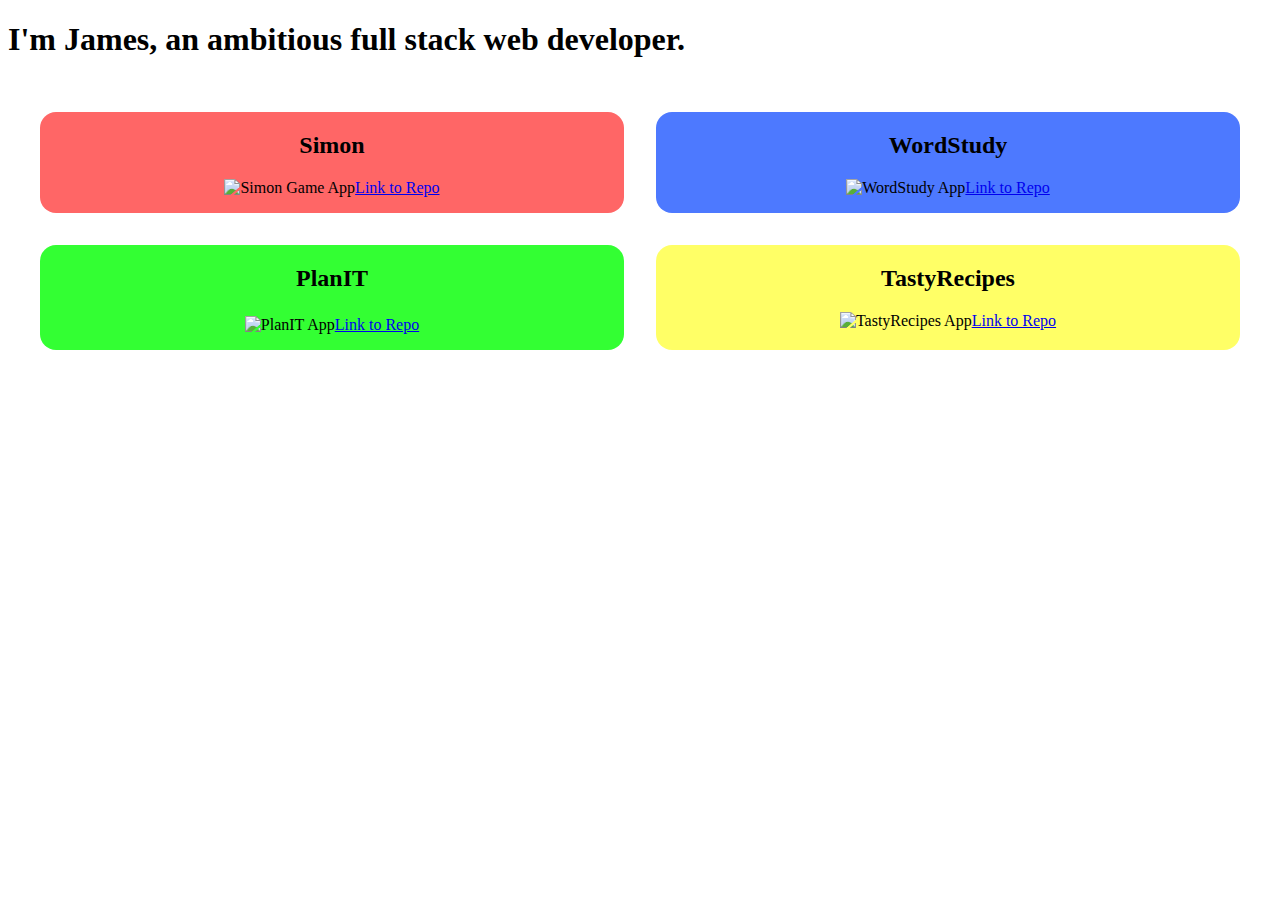
==== index.html @ 19d8dce3 "Update index.html" ====
<!DOCTYPE html>
<html>
  <head>
    <meta charset='utf-8'>
    <title>James R. Saez - Portfolio Site</title>
    <link rel='stylesheet' type='text/css' href='./css/styles.css'>
  </head>
  <body>
    <h1>I'm James, an ambitious full stack web developer.</h1>
    <div class='grid-container'>
      <div class='project1'><p><h2>Simon</h2></p><img src="https://i.gyazo.com/ce468bc536f0fccf542eddf2f3be793d.png" alt="Simon Game App"/><a href="https://github.com/james-r-saez/Project-1">Link to Repo</a></div>
      <div class='project2'><p><h2>WordStudy</h2></p><img src="https://i.gyazo.com/c68a6ecdb8e50d18b7a4ad365700e915.png" alt="WordStudy App" /><a href="https://github.com/james-r-saez/Project-2">Link to Repo</a></div>
      <div class='project3'><p><h2>PlanIT</p></h2><img src="https://i.gyazo.com/9975f8757023a9bcb260be913e08a786.png" alt="PlanIT App" /><a href="https://github.com/james-r-saez/planIt">Link to Repo</a></div>
      <div class='project4'><p><h2>TastyRecipes</h2></p><img src="https://i.imgur.com/FkKMTIp.png" alt="TastyRecipes App" /><a href="https://github.com/james-r-saez/tasty-recipes">Link to Repo</a></div>
    </div>
  </body>
</html>
---- css/styles.css ----
:root {
  --grid-unit-size: 70vw;
  --grid-border-radius: 1em;
}

.grid-container {
  padding: 2em;
  text-align: center;
  display: grid;
  grid-gap: 2em;
  grid-template-columns: 4fr 4fr;
  grid-template-rows: auto;
  grid-template-areas:
  "project1 project2"
  "project3 project4";
}

@media only screen and (max-width: 800px) {
  .grid-container {
    padding: 1em;
    text-align: center;
    display: grid;
    grid-gap: 1em;
    grid-template-columns: 1fr;
    grid-template-rows: auto;
    --grid-unit-size: 90vw;
    grid-template-areas:
    "project1"
    "project2"
    "project3"
    "project4";
  }
}

.project1 {
  grid-area: project1;
  background-color: #ff6666;
  max-width: var(--grid-unit-size);
  border-radius: var(--grid-border-radius);
}

.project2 {
  grid-area: project2;
  background-color: #4d79ff;
  max-width: var(--grid-unit-size);
  border-radius: var(--grid-border-radius);
}

.project3 {
  background-color: #33ff33;
  grid-area: project3;
  max-width: var(--grid-unit-size);
  border-radius: var(--grid-border-radius);
}

.project4 {
  grid-area: project4;
  background-color: #ffff66;
  max-width: var(--grid-unit-size);
  border-radius: var(--grid-border-radius);
}

img {
  max-width: 40vw;
  margin-bottom: 1em;
}
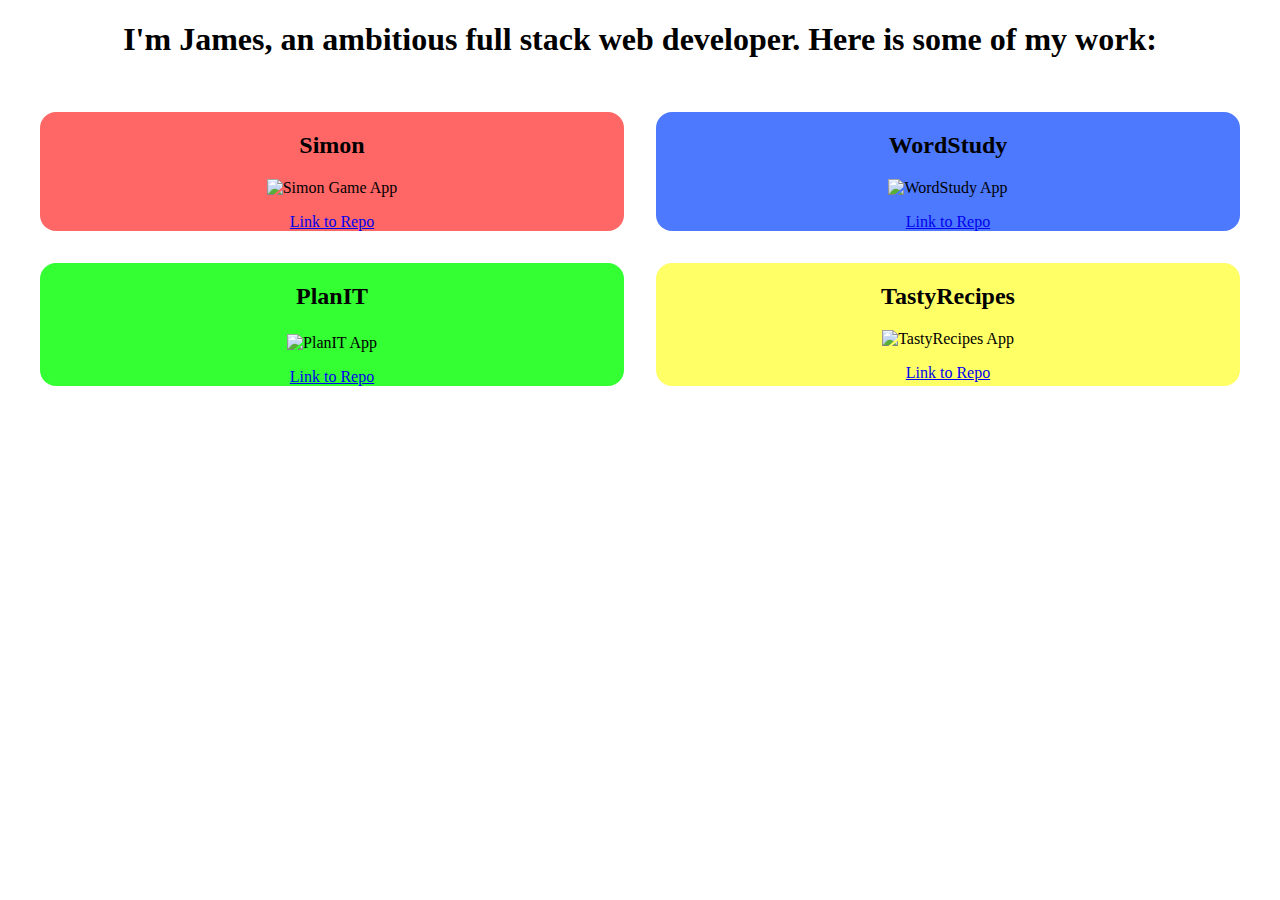
==== commit 9eea75f7: "Update index.html" ====
--- a/index.html
+++ b/index.html
@@ -6,12 +6,12 @@
     <link rel='stylesheet' type='text/css' href='./css/styles.css'>
   </head>
   <body>
-    <h1>I'm James, an ambitious full stack web developer.</h1>
+    <center><h1>I'm James, an ambitious full stack web developer. Here is some of my work:</h1></center>
     <div class='grid-container'>
-      <div class='project1'><p><h2>Simon</h2></p><img src="https://i.gyazo.com/ce468bc536f0fccf542eddf2f3be793d.png" alt="Simon Game App"/><a href="https://github.com/james-r-saez/Project-1">Link to Repo</a></div>
-      <div class='project2'><p><h2>WordStudy</h2></p><img src="https://i.gyazo.com/c68a6ecdb8e50d18b7a4ad365700e915.png" alt="WordStudy App" /><a href="https://github.com/james-r-saez/Project-2">Link to Repo</a></div>
-      <div class='project3'><p><h2>PlanIT</p></h2><img src="https://i.gyazo.com/9975f8757023a9bcb260be913e08a786.png" alt="PlanIT App" /><a href="https://github.com/james-r-saez/planIt">Link to Repo</a></div>
-      <div class='project4'><p><h2>TastyRecipes</h2></p><img src="https://i.imgur.com/FkKMTIp.png" alt="TastyRecipes App" /><a href="https://github.com/james-r-saez/tasty-recipes">Link to Repo</a></div>
+      <div class='project1'><p><h2>Simon</h2></p><img src="https://i.gyazo.com/ce468bc536f0fccf542eddf2f3be793d.png" alt="Simon Game App"/><br/><a href="https://github.com/james-r-saez/Project-1">Link to Repo</a></div>
+      <div class='project2'><p><h2>WordStudy</h2></p><img src="https://i.gyazo.com/c68a6ecdb8e50d18b7a4ad365700e915.png" alt="WordStudy App" /><br/><a href="https://github.com/james-r-saez/Project-2">Link to Repo</a></div>
+      <div class='project3'><p><h2>PlanIT</p></h2><img src="https://i.gyazo.com/9975f8757023a9bcb260be913e08a786.png" alt="PlanIT App" /><br/><a href="https://github.com/james-r-saez/planIt">Link to Repo</a></div>
+      <div class='project4'><p><h2>TastyRecipes</h2></p><img src="https://i.imgur.com/FkKMTIp.png" alt="TastyRecipes App" /><br/><a href="https://github.com/james-r-saez/tasty-recipes">Link to Repo</a></div>
     </div>
   </body>
 </html>
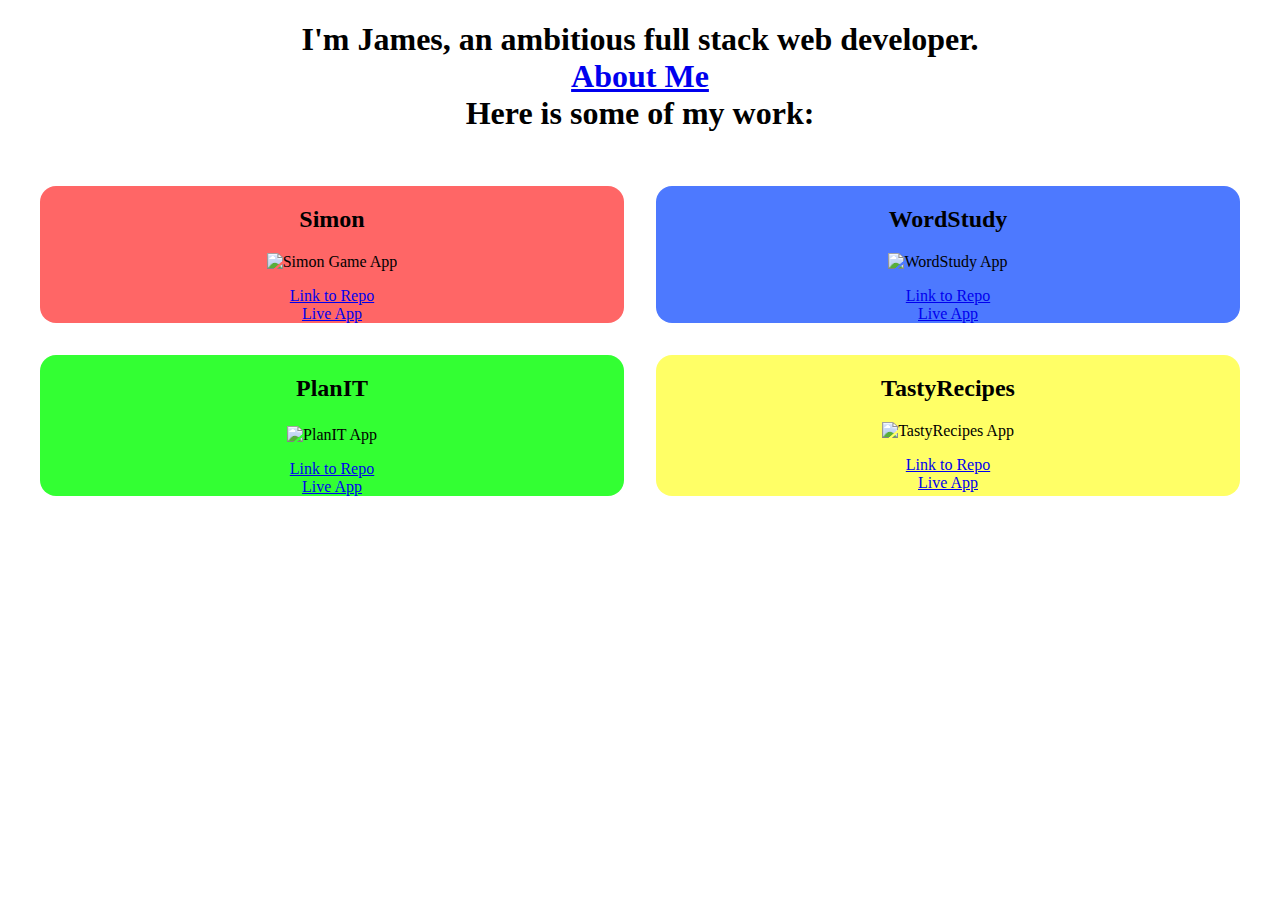
==== commit e9e1b961: "Update index.html" ====
--- a/index.html
+++ b/index.html
@@ -6,12 +6,14 @@
     <link rel='stylesheet' type='text/css' href='./css/styles.css'>
   </head>
   <body>
-    <center><h1>I'm James, an ambitious full stack web developer. Here is some of my work:</h1></center>
+    <center><h1>I'm James, an ambitious full stack web developer. <br /> 
+      <a href="about.html">About Me</a> <br />
+      Here is some of my work:</h1></center>
     <div class='grid-container'>
-      <div class='project1'><p><h2>Simon</h2></p><img src="https://i.gyazo.com/ce468bc536f0fccf542eddf2f3be793d.png" alt="Simon Game App"/><br/><a href="https://github.com/james-r-saez/Project-1">Link to Repo</a></div>
-      <div class='project2'><p><h2>WordStudy</h2></p><img src="https://i.gyazo.com/c68a6ecdb8e50d18b7a4ad365700e915.png" alt="WordStudy App" /><br/><a href="https://github.com/james-r-saez/Project-2">Link to Repo</a></div>
-      <div class='project3'><p><h2>PlanIT</p></h2><img src="https://i.gyazo.com/9975f8757023a9bcb260be913e08a786.png" alt="PlanIT App" /><br/><a href="https://github.com/james-r-saez/planIt">Link to Repo</a></div>
-      <div class='project4'><p><h2>TastyRecipes</h2></p><img src="https://i.imgur.com/FkKMTIp.png" alt="TastyRecipes App" /><br/><a href="https://github.com/james-r-saez/tasty-recipes">Link to Repo</a></div>
+      <div class='project1'><p><h2>Simon</h2></p><img src="https://i.gyazo.com/ce468bc536f0fccf542eddf2f3be793d.png" alt="Simon Game App"/><br/><a href="https://github.com/james-r-saez/Project-1">Link to Repo</a> <br /><a href="https://git.generalassemb.ly/pages/james-saez/SimonGame/">Live App</a></div>
+      <div class='project2'><p><h2>WordStudy</h2></p><img src="https://i.gyazo.com/c68a6ecdb8e50d18b7a4ad365700e915.png" alt="WordStudy App" /><br/><a href="https://github.com/james-r-saez/Project-2">Link to Repo</a> <br /><a href="https://james-s-project-2.herokuapp.com/">Live App</a></div>
+      <div class='project3'><p><h2>PlanIT</p></h2><img src="https://i.gyazo.com/9975f8757023a9bcb260be913e08a786.png" alt="PlanIT App" /><br/><a href="https://github.com/james-r-saez/planIt">Link to Repo</a> <br /><a href="https://planit31.herokuapp.com/">Live App</a> </div>
+      <div class='project4'><p><h2>TastyRecipes</h2></p><img src="https://i.imgur.com/FkKMTIp.png" alt="TastyRecipes App" /><br/><a href="https://github.com/james-r-saez/tasty-recipes/">Link to Repo</a> <br /><a href="http://weak-bucket.surge.sh/">Live App</a> </div>
     </div>
   </body>
 </html>
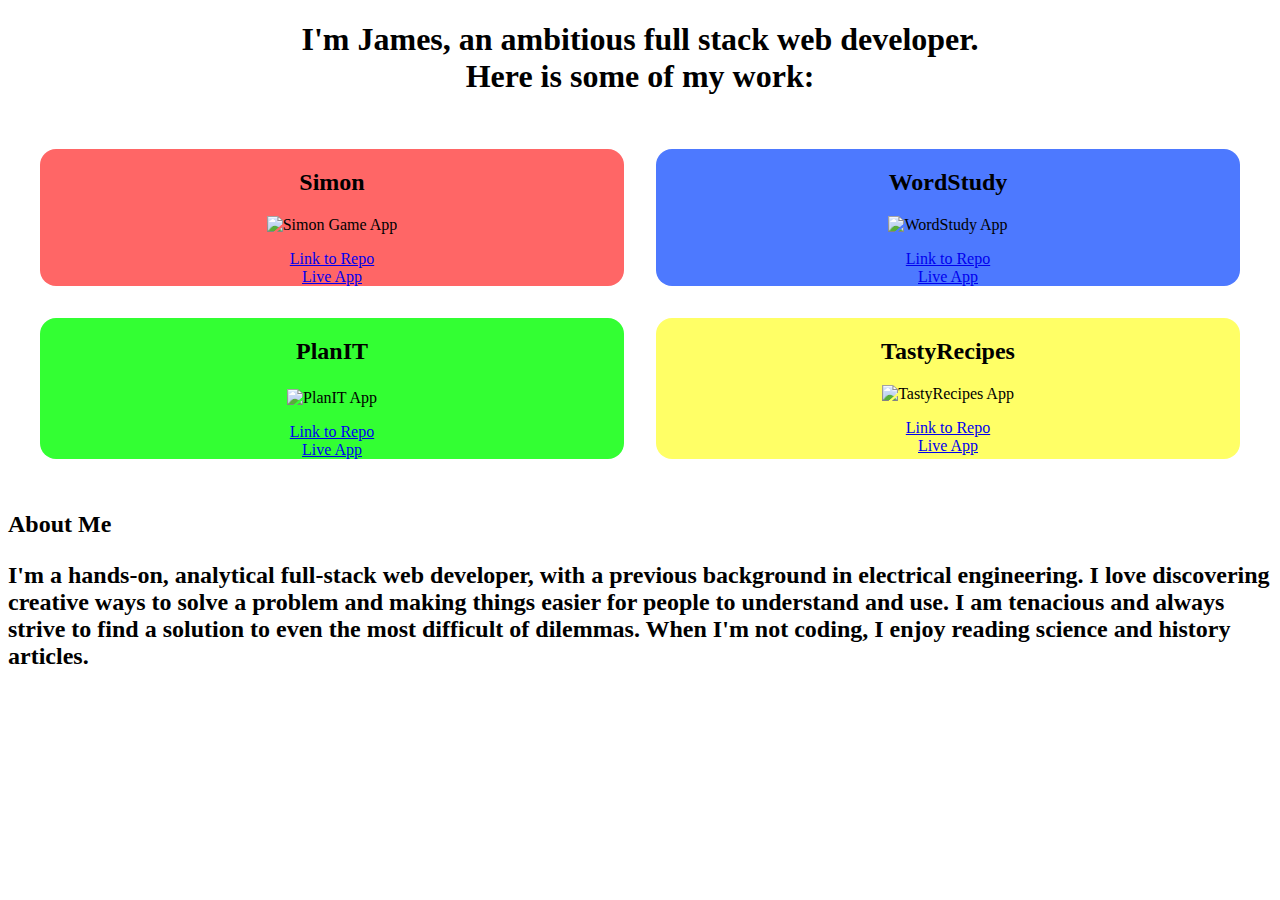
==== commit 153b321c: "updated index" ====
--- a/index.html
+++ b/index.html
@@ -7,7 +7,6 @@
   </head>
   <body>
     <center><h1>I'm James, an ambitious full stack web developer. <br /> 
-      <a href="about.html">About Me</a> <br />
       Here is some of my work:</h1></center>
     <div class='grid-container'>
       <div class='project1'><p><h2>Simon</h2></p><img src="https://i.gyazo.com/ce468bc536f0fccf542eddf2f3be793d.png" alt="Simon Game App"/><br/><a href="https://github.com/james-r-saez/Project-1">Link to Repo</a> <br /><a href="https://git.generalassemb.ly/pages/james-saez/SimonGame/">Live App</a></div>
@@ -15,5 +14,7 @@
       <div class='project3'><p><h2>PlanIT</p></h2><img src="https://i.gyazo.com/9975f8757023a9bcb260be913e08a786.png" alt="PlanIT App" /><br/><a href="https://github.com/james-r-saez/planIt">Link to Repo</a> <br /><a href="https://planit31.herokuapp.com/">Live App</a> </div>
       <div class='project4'><p><h2>TastyRecipes</h2></p><img src="https://i.imgur.com/FkKMTIp.png" alt="TastyRecipes App" /><br/><a href="https://github.com/james-r-saez/tasty-recipes/">Link to Repo</a> <br /><a href="http://weak-bucket.surge.sh/">Live App</a> </div>
     </div>
+    <h2>About Me<h2>
+      <p>I'm a hands-on, analytical full-stack web developer, with a previous background in electrical engineering. I love discovering creative ways to solve a problem and making things easier for people to understand and use. I am tenacious and always strive to find a solution to even the most difficult of dilemmas. When I'm not coding, I enjoy reading science and history articles.</p>
   </body>
 </html>
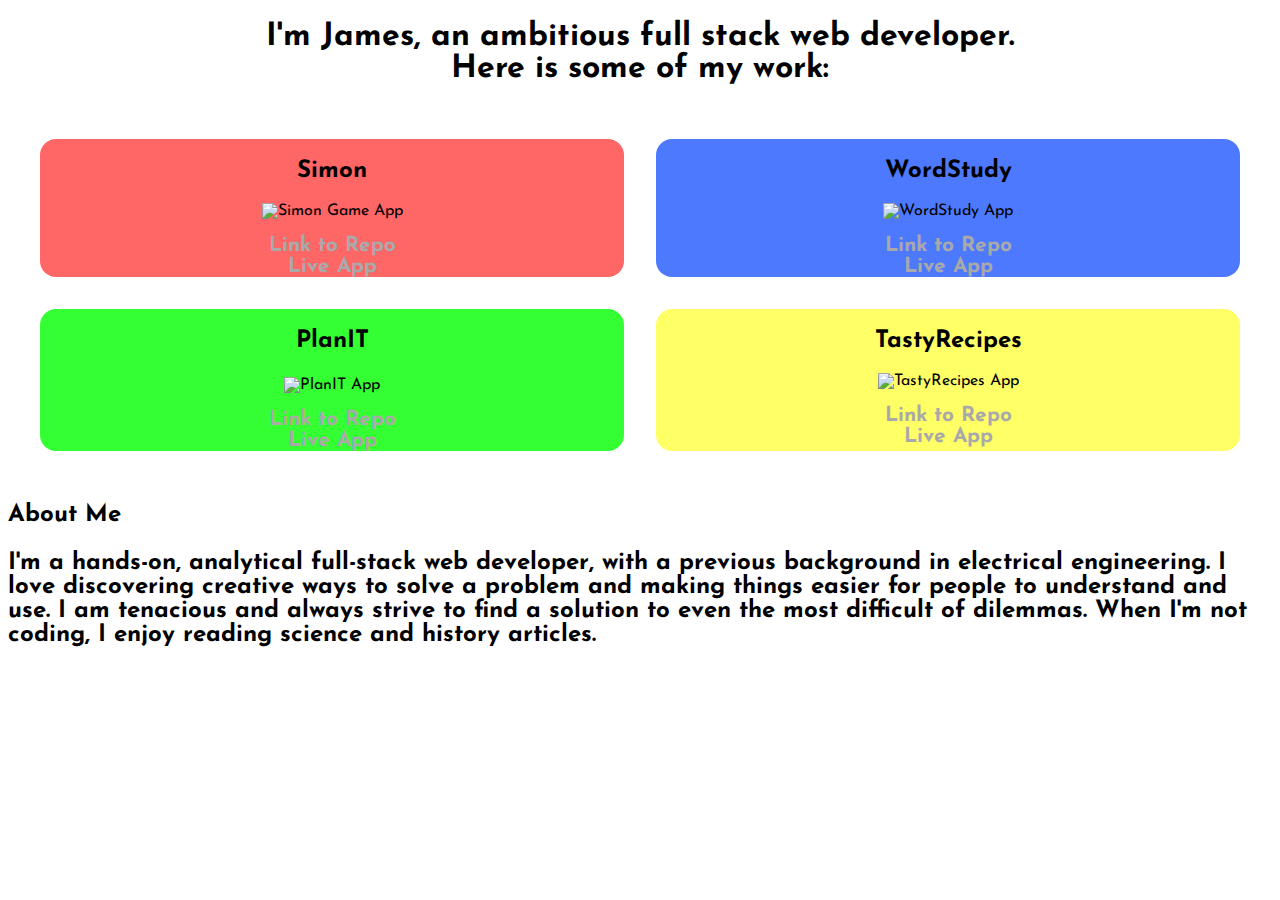
==== commit 08588569: "updated bg and font" ====
--- a/index.html
+++ b/index.html
@@ -4,6 +4,7 @@
     <meta charset='utf-8'>
     <title>James R. Saez - Portfolio Site</title>
     <link rel='stylesheet' type='text/css' href='./css/styles.css'>
+    <link href="https://fonts.googleapis.com/css?family=Josefin+Sans" rel="stylesheet">
   </head>
   <body>
     <center><h1>I'm James, an ambitious full stack web developer. <br /> 
--- a/css/styles.css
+++ b/css/styles.css
@@ -1,6 +1,11 @@
 :root {
   --grid-unit-size: 70vw;
   --grid-border-radius: 1em;
+}
+
+body {
+  background-image: url(https://img.freepik.com/free-photo/smooth-stucco-wall_1194-7087.jpg?size=338&ext=jpg);
+  font-family: 'Josefin Sans', sans-serif;
 }
 
 .grid-container {
@@ -64,3 +69,14 @@
   max-width: 40vw;
   margin-bottom: 1em;
 }
+
+a {
+  font-size: 1.3em;
+  text-decoration: none;
+  font-weight: bold;
+  color: darkgray;
+}
+
+.about {
+  margin: 4em;
+}
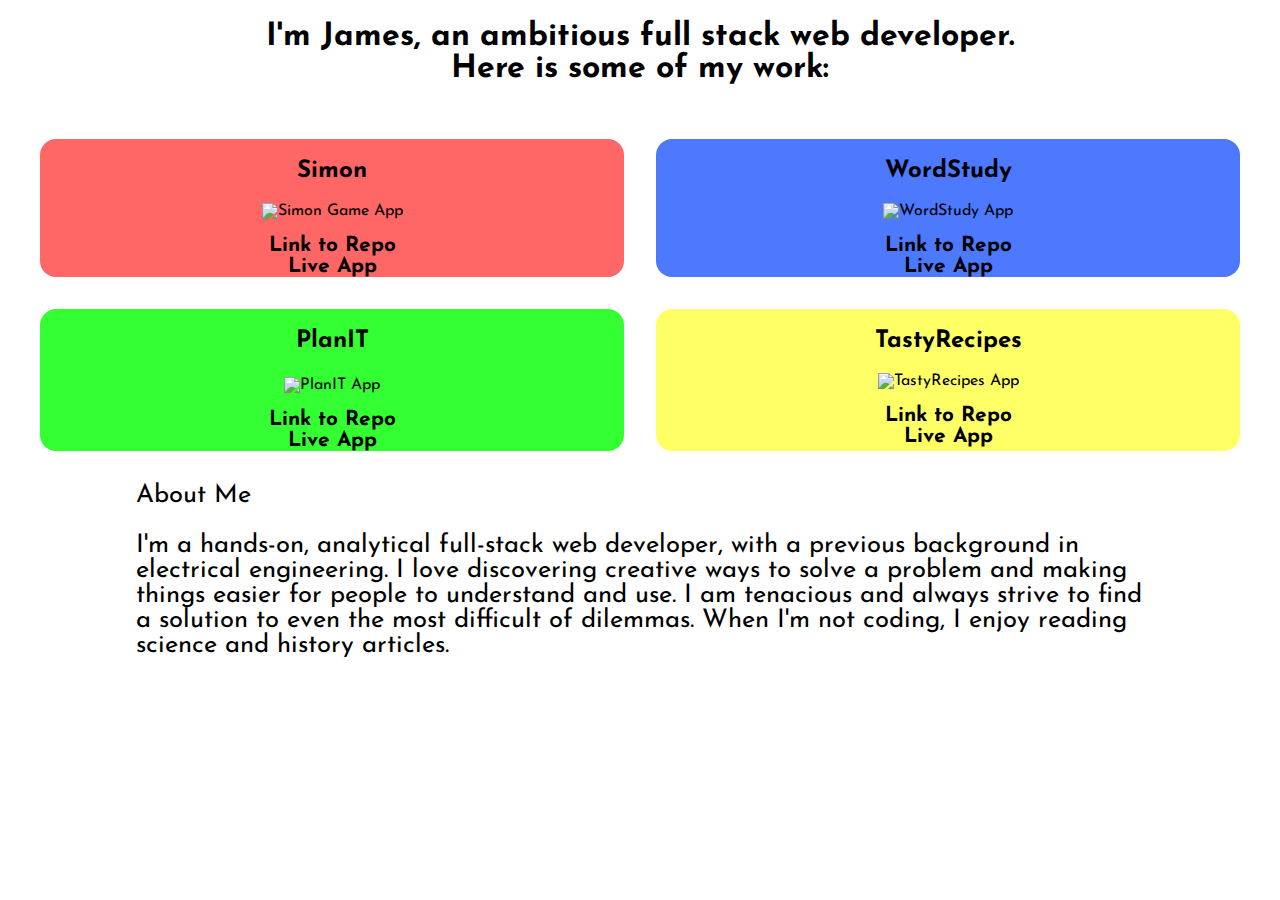
==== commit 8a895855: "fixed bugs" ====
--- a/index.html
+++ b/index.html
@@ -7,7 +7,7 @@
     <link href="https://fonts.googleapis.com/css?family=Josefin+Sans" rel="stylesheet">
   </head>
   <body>
-    <center><h1>I'm James, an ambitious full stack web developer. <br /> 
+    <center><h1>I'm James, an ambitious full stack web developer. <br />
       Here is some of my work:</h1></center>
     <div class='grid-container'>
       <div class='project1'><p><h2>Simon</h2></p><img src="https://i.gyazo.com/ce468bc536f0fccf542eddf2f3be793d.png" alt="Simon Game App"/><br/><a href="https://github.com/james-r-saez/Project-1">Link to Repo</a> <br /><a href="https://git.generalassemb.ly/pages/james-saez/SimonGame/">Live App</a></div>
@@ -15,7 +15,8 @@
       <div class='project3'><p><h2>PlanIT</p></h2><img src="https://i.gyazo.com/9975f8757023a9bcb260be913e08a786.png" alt="PlanIT App" /><br/><a href="https://github.com/james-r-saez/planIt">Link to Repo</a> <br /><a href="https://planit31.herokuapp.com/">Live App</a> </div>
       <div class='project4'><p><h2>TastyRecipes</h2></p><img src="https://i.imgur.com/FkKMTIp.png" alt="TastyRecipes App" /><br/><a href="https://github.com/james-r-saez/tasty-recipes/">Link to Repo</a> <br /><a href="http://weak-bucket.surge.sh/">Live App</a> </div>
     </div>
-    <h2>About Me<h2>
+    <div class="aboutme">About Me
       <p>I'm a hands-on, analytical full-stack web developer, with a previous background in electrical engineering. I love discovering creative ways to solve a problem and making things easier for people to understand and use. I am tenacious and always strive to find a solution to even the most difficult of dilemmas. When I'm not coding, I enjoy reading science and history articles.</p>
+    </div>
   </body>
 </html>
--- a/css/styles.css
+++ b/css/styles.css
@@ -74,9 +74,11 @@
   font-size: 1.3em;
   text-decoration: none;
   font-weight: bold;
-  color: darkgray;
+  color: black;
 }
 
-.about {
-  margin: 4em;
+.aboutme {
+  margin-left: 5em;
+  margin-right: 5em;
+  font-size: 1.6em;
 }
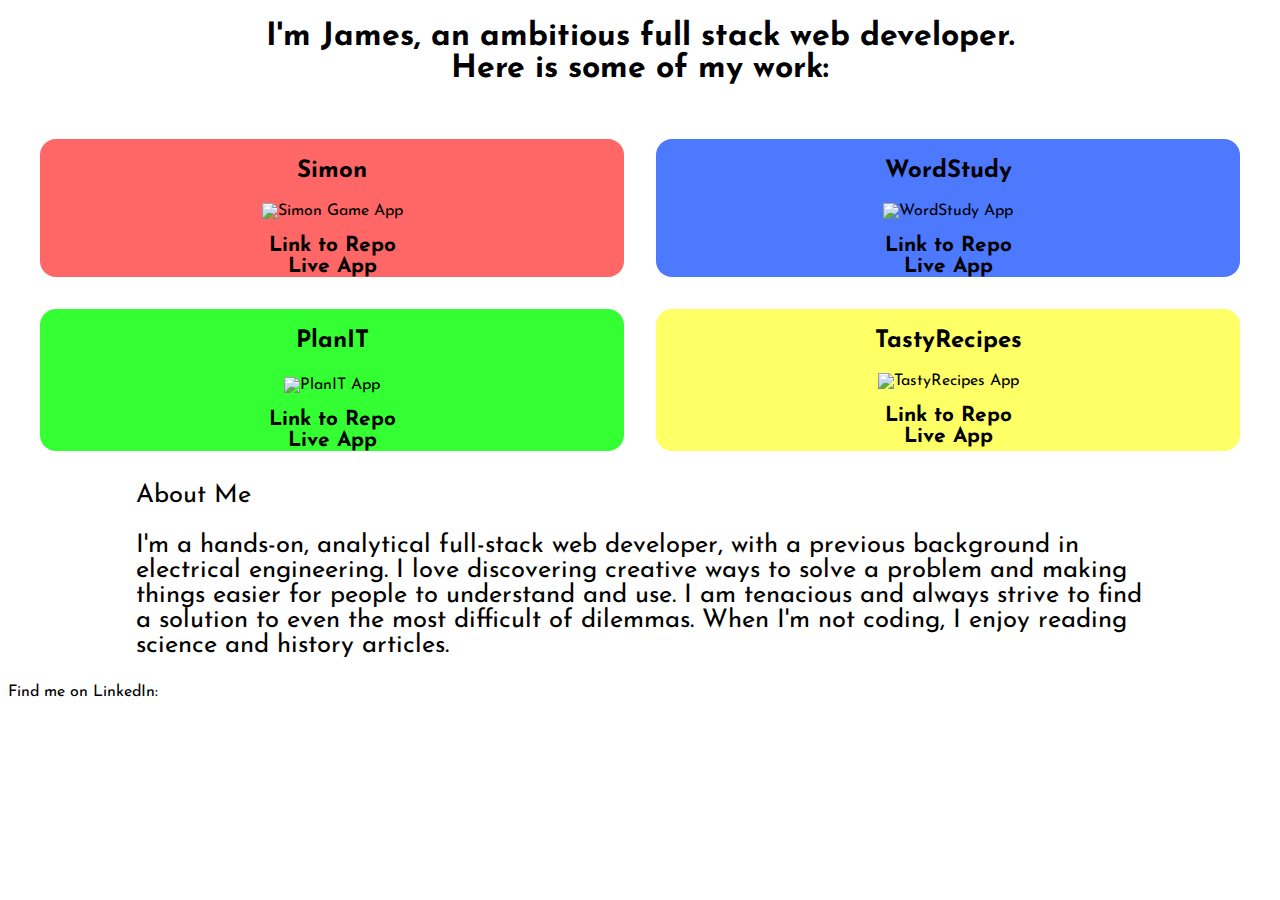
==== commit 0c41e687: "Update index.html" ====
--- a/index.html
+++ b/index.html
@@ -18,5 +18,8 @@
     <div class="aboutme">About Me
       <p>I'm a hands-on, analytical full-stack web developer, with a previous background in electrical engineering. I love discovering creative ways to solve a problem and making things easier for people to understand and use. I am tenacious and always strive to find a solution to even the most difficult of dilemmas. When I'm not coding, I enjoy reading science and history articles.</p>
     </div>
+<p>Find me on LinkedIn:</p>
   </body>
+<script src="//platform.linkedin.com/in.js" type="text/javascript"></script>
+<script type="IN/MemberProfile" data-id="http://www.linkedin.com/in/james-r-saez" data-format="inline" data-related="false"></script>
 </html>
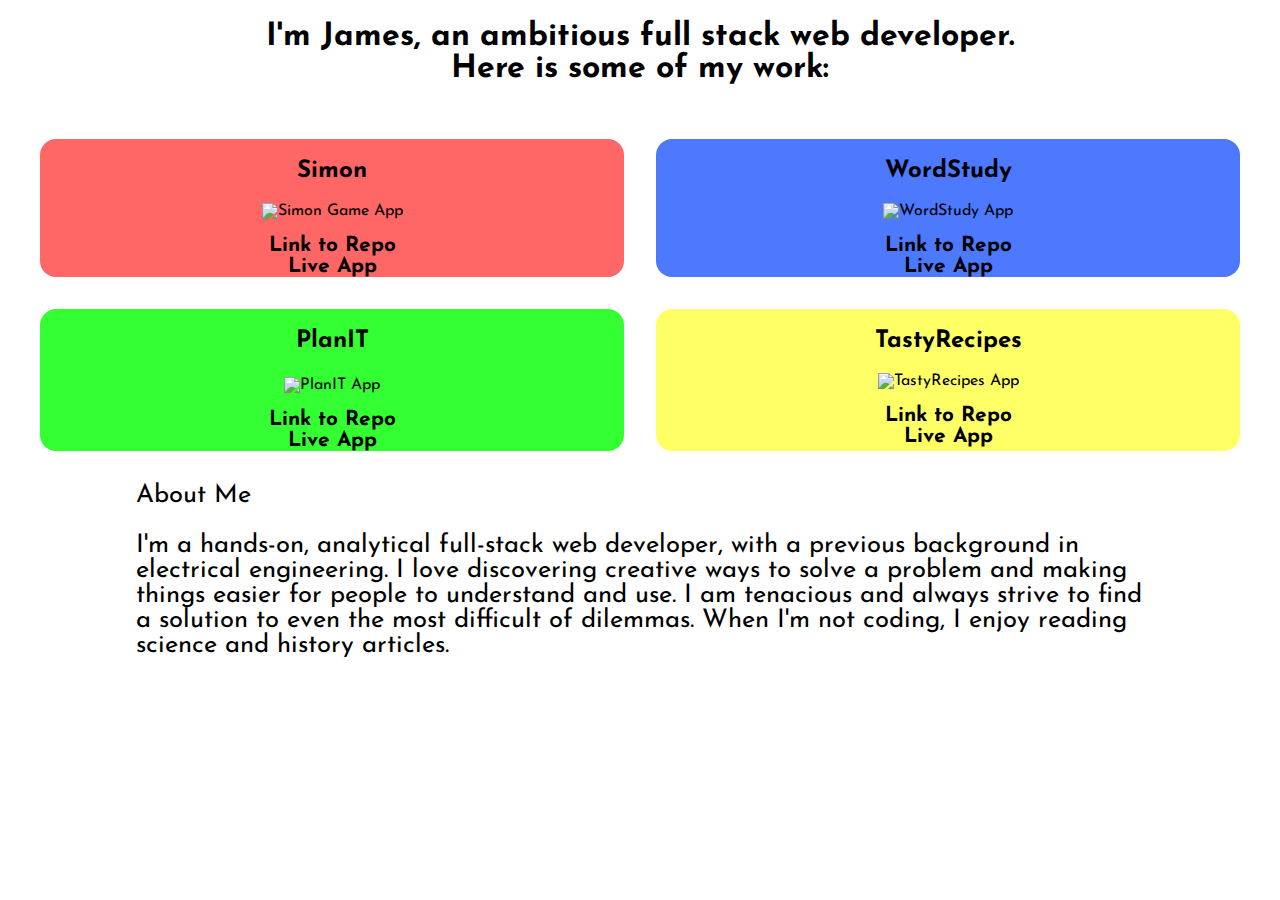
==== commit 216d945d: "Update index.html" ====
--- a/index.html
+++ b/index.html
@@ -18,8 +18,5 @@
     <div class="aboutme">About Me
       <p>I'm a hands-on, analytical full-stack web developer, with a previous background in electrical engineering. I love discovering creative ways to solve a problem and making things easier for people to understand and use. I am tenacious and always strive to find a solution to even the most difficult of dilemmas. When I'm not coding, I enjoy reading science and history articles.</p>
     </div>
-<p>Find me on LinkedIn:</p>
   </body>
-<script src="//platform.linkedin.com/in.js" type="text/javascript"></script>
-<script type="IN/MemberProfile" data-id="http://www.linkedin.com/in/james-r-saez" data-format="inline" data-related="false"></script>
 </html>
